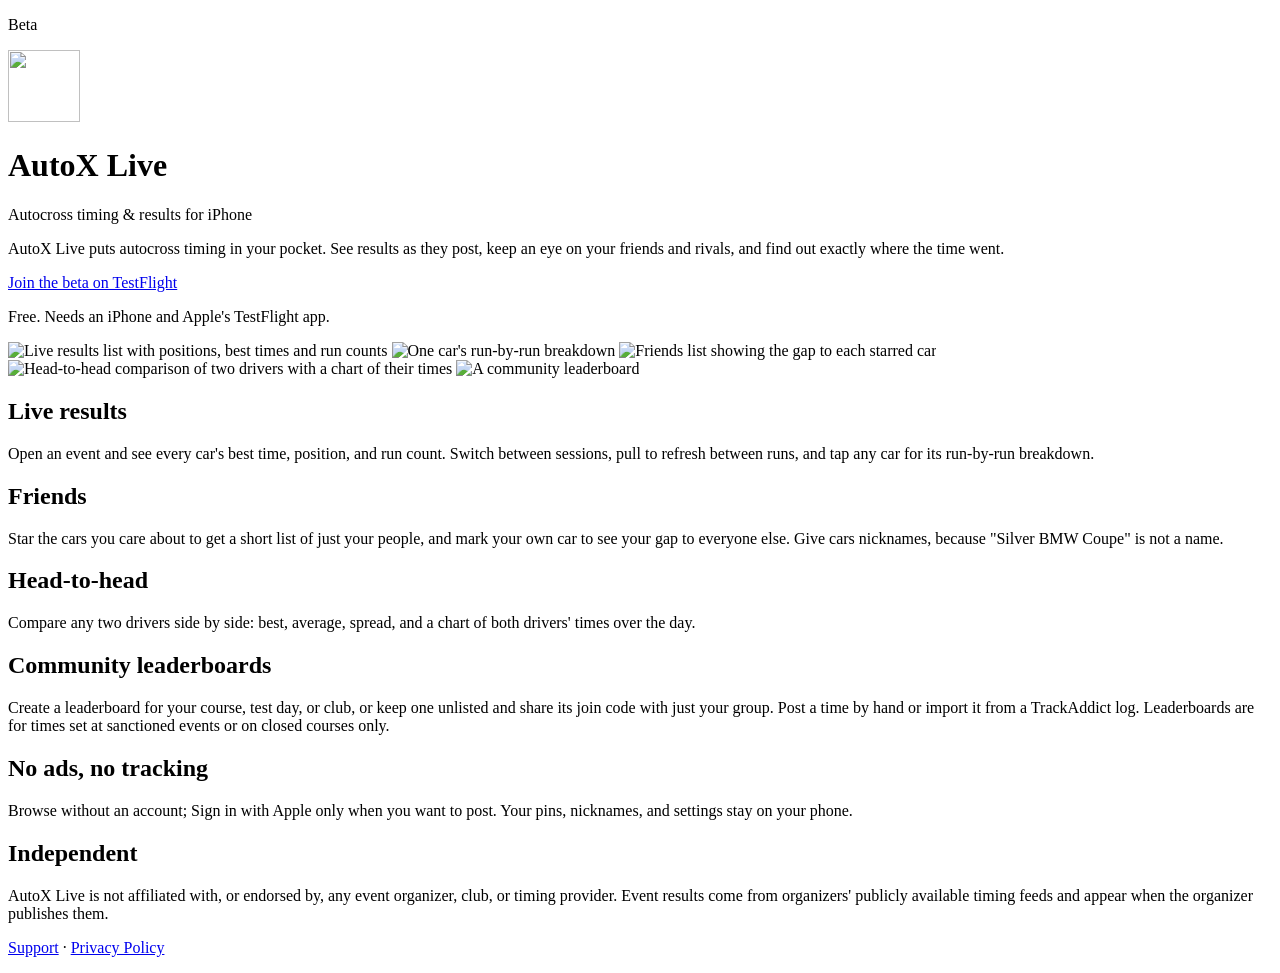
==== server/static/app.html @ bd76a36c "Landing page at /app with the TestFlight link and screenshots Co-Authored-By: Claude Opus 5.5 <norep" ====
<!DOCTYPE html>
<html lang="en">
<head>
<meta charset="utf-8">
<meta name="viewport" content="width=device-width, initial-scale=1">
<title>AutoX Live — Autocross timing & results</title>
<meta name="description" content="Follow autocross results as they post, pin your friends to see the gaps, compare runs head-to-head, and post your best times to community leaderboards.">
<meta property="og:title" content="AutoX Live">
<meta property="og:description" content="Autocross timing in your pocket. Now in beta on TestFlight.">
<meta property="og:image" content="https://autox.romangarms.com/static/landing/icon.png">
<link rel="icon" href="/static/landing/icon.png">
<link rel="stylesheet" href="/static/pages.css">
</head>
<body>
<main>
  <p class="tag">Beta</p>
  <div class="hero">
    <img class="icon" src="/static/landing/icon.png" alt="" width="72" height="72">
    <div>
      <h1>AutoX Live</h1>
      <p class="meta">Autocross timing &amp; results for iPhone</p>
    </div>
  </div>

  <p>AutoX Live puts autocross timing in your pocket. See results as they post, keep an eye on your
  friends and rivals, and find out exactly where the time went.</p>

  <p><a class="button" href="https://testflight.apple.com/join/txjt9rzr">Join the beta on TestFlight</a></p>
  <p class="meta">Free. Needs an iPhone and Apple's TestFlight app.</p>

  <div class="shots">
    <img src="/static/landing/live.jpg" alt="Live results list with positions, best times and run counts" width="660" height="1434">
    <img src="/static/landing/driver.jpg" alt="One car's run-by-run breakdown" width="660" height="1434" loading="lazy">
    <img src="/static/landing/friends.jpg" alt="Friends list showing the gap to each starred car" width="660" height="1434" loading="lazy">
    <img src="/static/landing/compare.jpg" alt="Head-to-head comparison of two drivers with a chart of their times" width="660" height="1434" loading="lazy">
    <img src="/static/landing/leaderboard.jpg" alt="A community leaderboard" width="660" height="1434" loading="lazy">
  </div>

  <h2>Live results</h2>
  <p>Open an event and see every car's best time, position, and run count. Switch between sessions,
  pull to refresh between runs, and tap any car for its run-by-run breakdown.</p>

  <h2>Friends</h2>
  <p>Star the cars you care about to get a short list of just your people, and mark your own car to
  see your gap to everyone else. Give cars nicknames, because "Silver BMW Coupe" is not a name.</p>

  <h2>Head-to-head</h2>
  <p>Compare any two drivers side by side: best, average, spread, and a chart of both drivers' times
  over the day.</p>

  <h2>Community leaderboards</h2>
  <p>Create a leaderboard for your course, test day, or club, or keep one unlisted and share its join
  code with just your group. Post a time by hand or import it from a TrackAddict log. Leaderboards
  are for times set at sanctioned events or on closed courses only.</p>

  <h2>No ads, no tracking</h2>
  <p>Browse without an account; Sign in with Apple only when you want to post. Your pins, nicknames,
  and settings stay on your phone.</p>

  <h2>Independent</h2>
  <p>AutoX Live is not affiliated with, or endorsed by, any event organizer, club, or timing
  provider. Event results come from organizers' publicly available timing feeds and appear when the
  organizer publishes them.</p>

  <p class="footer"><a href="/support">Support</a> · <a href="/privacy">Privacy Policy</a></p>
</main>
</body>
</html>
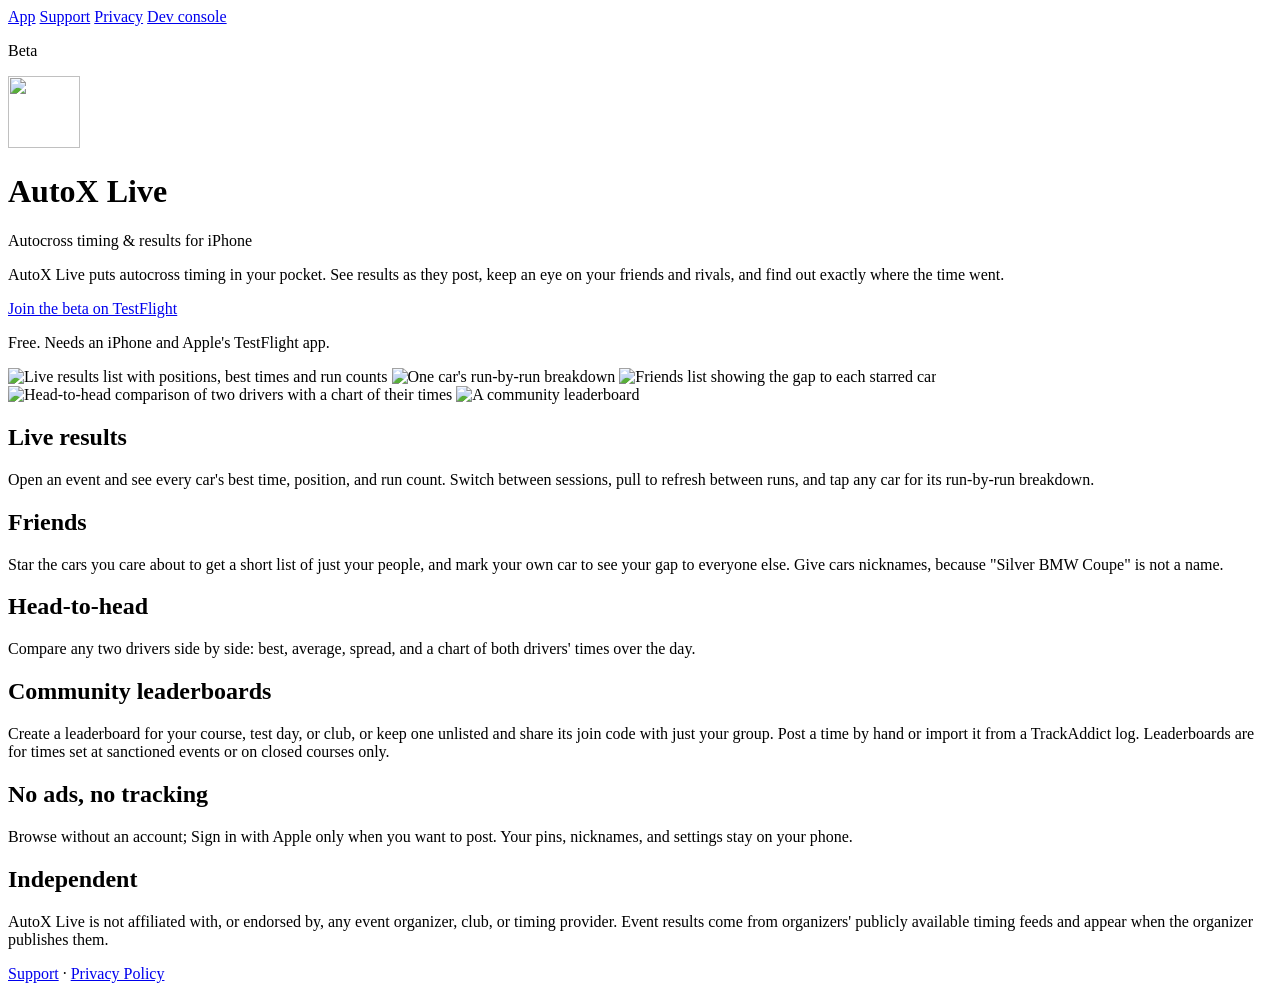
==== commit 42360dbe: "Site nav on the app, support and privacy pages, back-to-site link in the dev console Co-Authored-By:" ====
--- a/server/static/app.html
+++ b/server/static/app.html
@@ -13,6 +13,12 @@
 </head>
 <body>
 <main>
+  <nav class="site">
+    <a href="/app" aria-current="page">App</a>
+    <a href="/support">Support</a>
+    <a href="/privacy">Privacy</a>
+    <a href="/">Dev console</a>
+  </nav>
   <p class="tag">Beta</p>
   <div class="hero">
     <img class="icon" src="/static/landing/icon.png" alt="" width="72" height="72">
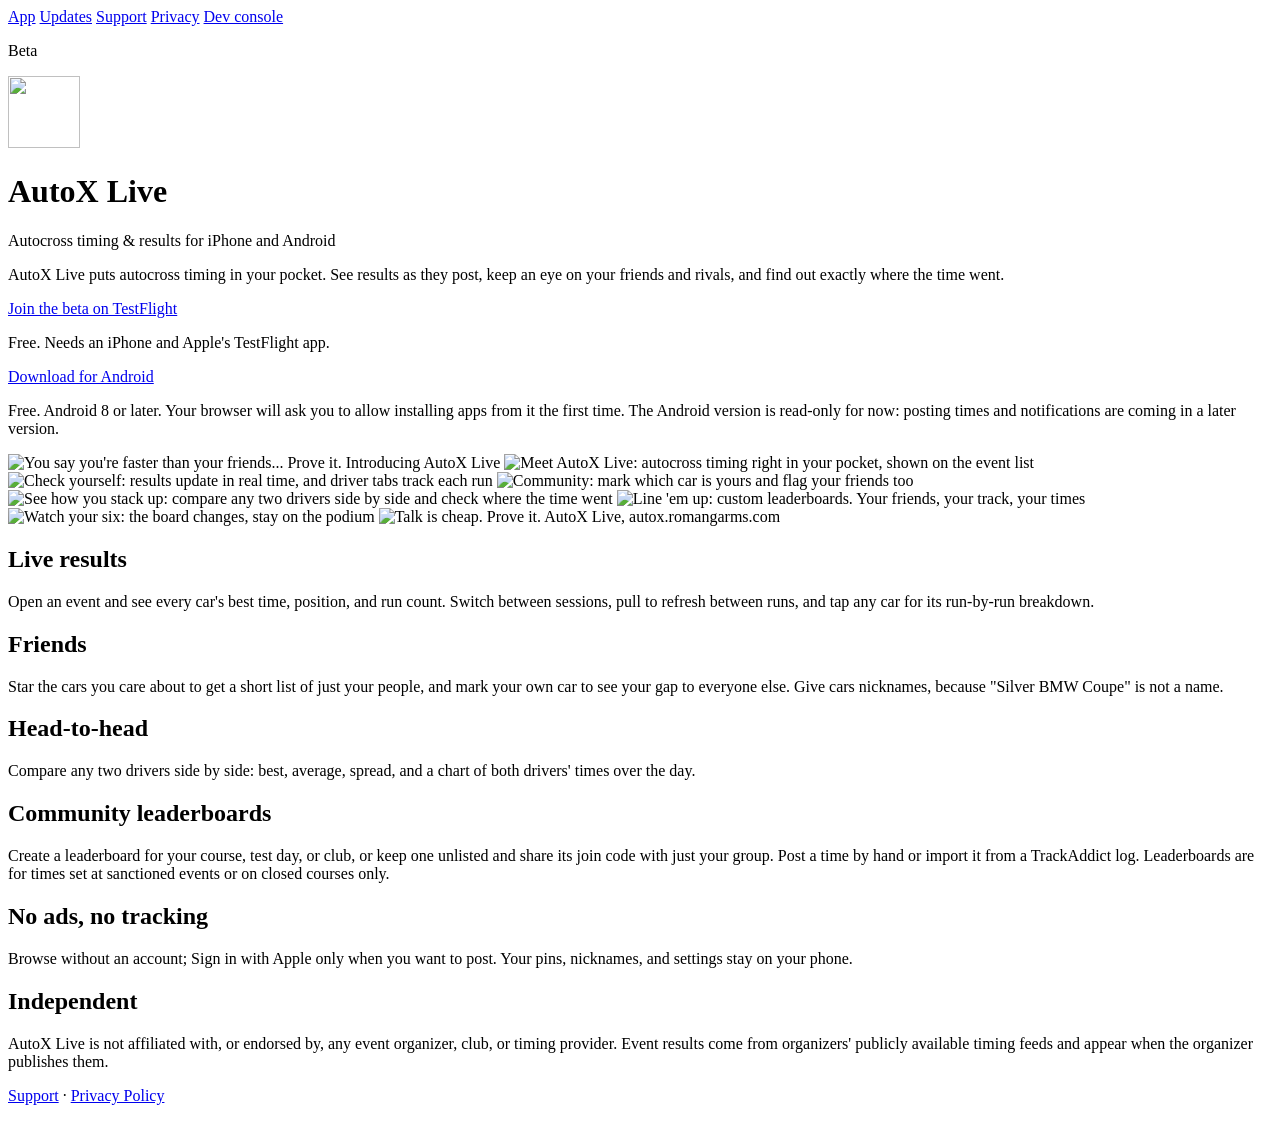
==== commit 1899b84a: "Move the Nutmeg outage note to a new Updates page with release notes The landing page loses its outa" ====
--- a/server/static/app.html
+++ b/server/static/app.html
@@ -1,74 +1,99 @@
 <!DOCTYPE html>
 <html lang="en">
+
 <head>
-<meta charset="utf-8">
-<meta name="viewport" content="width=device-width, initial-scale=1">
-<title>AutoX Live — Autocross timing & results</title>
-<meta name="description" content="Follow autocross results as they post, pin your friends to see the gaps, compare runs head-to-head, and post your best times to community leaderboards.">
-<meta property="og:title" content="AutoX Live">
-<meta property="og:description" content="Autocross timing in your pocket. Now in beta on TestFlight.">
-<meta property="og:image" content="https://autox.romangarms.com/static/landing/icon.png">
-<link rel="icon" href="/static/landing/icon.png">
-<link rel="stylesheet" href="/static/pages.css">
+  <meta charset="utf-8">
+  <meta name="viewport" content="width=device-width, initial-scale=1">
+  <title>AutoX Live — Autocross timing & results</title>
+  <meta name="description"
+    content="Follow autocross results as they post, pin your friends to see the gaps, compare runs head-to-head, and post your best times to community leaderboards.">
+  <meta property="og:title" content="AutoX Live">
+  <meta property="og:description" content="Autocross timing in your pocket. Now in beta on TestFlight.">
+  <meta property="og:image" content="https://autox.romangarms.com/static/landing/icon.png">
+  <link rel="icon" href="/static/landing/icon.png">
+  <link rel="stylesheet" href="/static/pages.css">
 </head>
+
 <body>
-<main>
-  <nav class="site">
-    <a href="/app" aria-current="page">App</a>
-    <a href="/support">Support</a>
-    <a href="/privacy">Privacy</a>
-    <a href="/">Dev console</a>
-  </nav>
-  <p class="tag">Beta</p>
-  <div class="hero">
-    <img class="icon" src="/static/landing/icon.png" alt="" width="72" height="72">
-    <div>
-      <h1>AutoX Live</h1>
-      <p class="meta">Autocross timing &amp; results for iPhone</p>
+  <main>
+    <nav class="site">
+      <a href="/" aria-current="page">App</a>
+      <a href="/updates">Updates</a>
+      <a href="/support">Support</a>
+      <a href="/privacy">Privacy</a>
+      <a href="/dev">Dev console</a>
+    </nav>
+    <p class="tag">Beta</p>
+    <div class="hero">
+      <img class="icon" src="/static/landing/icon.png" alt="" width="72" height="72">
+      <div>
+        <h1>AutoX Live</h1>
+        <p class="meta">Autocross timing &amp; results for iPhone and Android</p>
+      </div>
     </div>
-  </div>
 
-  <p>AutoX Live puts autocross timing in your pocket. See results as they post, keep an eye on your
-  friends and rivals, and find out exactly where the time went.</p>
+    <p>AutoX Live puts autocross timing in your pocket. See results as they post, keep an eye on your
+      friends and rivals, and find out exactly where the time went.</p>
 
-  <p><a class="button" href="https://testflight.apple.com/join/txjt9rzr">Join the beta on TestFlight</a></p>
-  <p class="meta">Free. Needs an iPhone and Apple's TestFlight app.</p>
+    <p><a class="button" href="https://testflight.apple.com/join/txjt9rzr">Join the beta on TestFlight</a></p>
+    <p class="meta">Free. Needs an iPhone and Apple's TestFlight app.</p>
 
-  <div class="shots">
-    <img src="/static/landing/live.jpg" alt="Live results list with positions, best times and run counts" width="660" height="1434">
-    <img src="/static/landing/driver.jpg" alt="One car's run-by-run breakdown" width="660" height="1434" loading="lazy">
-    <img src="/static/landing/friends.jpg" alt="Friends list showing the gap to each starred car" width="660" height="1434" loading="lazy">
-    <img src="/static/landing/compare.jpg" alt="Head-to-head comparison of two drivers with a chart of their times" width="660" height="1434" loading="lazy">
-    <img src="/static/landing/leaderboard.jpg" alt="A community leaderboard" width="660" height="1434" loading="lazy">
-  </div>
+    <p><a class="button" href="/android">Download for Android</a></p>
+    <p class="meta">Free. Android 8 or later. Your browser will ask you to allow installing apps from it
+      the first time. The Android version is read-only for now: posting times and notifications are
+      coming in a later version.</p>
 
-  <h2>Live results</h2>
-  <p>Open an event and see every car's best time, position, and run count. Switch between sessions,
-  pull to refresh between runs, and tap any car for its run-by-run breakdown.</p>
+    <div class="shots">
+      <img src="/static/landing/intro.jpg"
+        alt="You say you're faster than your friends... Prove it. Introducing AutoX Live" width="900" height="1125">
+      <img src="/static/landing/meet.jpg"
+        alt="Meet AutoX Live: autocross timing right in your pocket, shown on the event list" width="900" height="1125"
+        loading="lazy">
+      <img src="/static/landing/check-yourself.jpg"
+        alt="Check yourself: results update in real time, and driver tabs track each run" width="900" height="1125"
+        loading="lazy">
+      <img src="/static/landing/community.jpg" alt="Community: mark which car is yours and flag your friends too"
+        width="900" height="1125" loading="lazy">
+      <img src="/static/landing/stack-up.jpg"
+        alt="See how you stack up: compare any two drivers side by side and check where the time went" width="900"
+        height="1125" loading="lazy">
+      <img src="/static/landing/leaderboards.jpg"
+        alt="Line 'em up: custom leaderboards. Your friends, your track, your times" width="900" height="1125"
+        loading="lazy">
+      <img src="/static/landing/watch-your-six.jpg" alt="Watch your six: the board changes, stay on the podium"
+        width="900" height="1125" loading="lazy">
+      <img src="/static/landing/prove-it.jpg" alt="Talk is cheap. Prove it. AutoX Live, autox.romangarms.com"
+        width="900" height="1125" loading="lazy">
+    </div>
 
-  <h2>Friends</h2>
-  <p>Star the cars you care about to get a short list of just your people, and mark your own car to
-  see your gap to everyone else. Give cars nicknames, because "Silver BMW Coupe" is not a name.</p>
+    <h2>Live results</h2>
+    <p>Open an event and see every car's best time, position, and run count. Switch between sessions,
+      pull to refresh between runs, and tap any car for its run-by-run breakdown.</p>
 
-  <h2>Head-to-head</h2>
-  <p>Compare any two drivers side by side: best, average, spread, and a chart of both drivers' times
-  over the day.</p>
+    <h2>Friends</h2>
+    <p>Star the cars you care about to get a short list of just your people, and mark your own car to
+      see your gap to everyone else. Give cars nicknames, because "Silver BMW Coupe" is not a name.</p>
 
-  <h2>Community leaderboards</h2>
-  <p>Create a leaderboard for your course, test day, or club, or keep one unlisted and share its join
-  code with just your group. Post a time by hand or import it from a TrackAddict log. Leaderboards
-  are for times set at sanctioned events or on closed courses only.</p>
+    <h2>Head-to-head</h2>
+    <p>Compare any two drivers side by side: best, average, spread, and a chart of both drivers' times
+      over the day.</p>
 
-  <h2>No ads, no tracking</h2>
-  <p>Browse without an account; Sign in with Apple only when you want to post. Your pins, nicknames,
-  and settings stay on your phone.</p>
+    <h2>Community leaderboards</h2>
+    <p>Create a leaderboard for your course, test day, or club, or keep one unlisted and share its join
+      code with just your group. Post a time by hand or import it from a TrackAddict log. Leaderboards
+      are for times set at sanctioned events or on closed courses only.</p>
 
-  <h2>Independent</h2>
-  <p>AutoX Live is not affiliated with, or endorsed by, any event organizer, club, or timing
-  provider. Event results come from organizers' publicly available timing feeds and appear when the
-  organizer publishes them.</p>
+    <h2>No ads, no tracking</h2>
+    <p>Browse without an account; Sign in with Apple only when you want to post. Your pins, nicknames,
+      and settings stay on your phone.</p>
 
-  <p class="footer"><a href="/support">Support</a> · <a href="/privacy">Privacy Policy</a></p>
-</main>
+    <h2>Independent</h2>
+    <p>AutoX Live is not affiliated with, or endorsed by, any event organizer, club, or timing
+      provider. Event results come from organizers' publicly available timing feeds and appear when the
+      organizer publishes them.</p>
+
+    <p class="footer"><a href="/support">Support</a> · <a href="/privacy">Privacy Policy</a></p>
+  </main>
 </body>
-</html>
+
+</html>
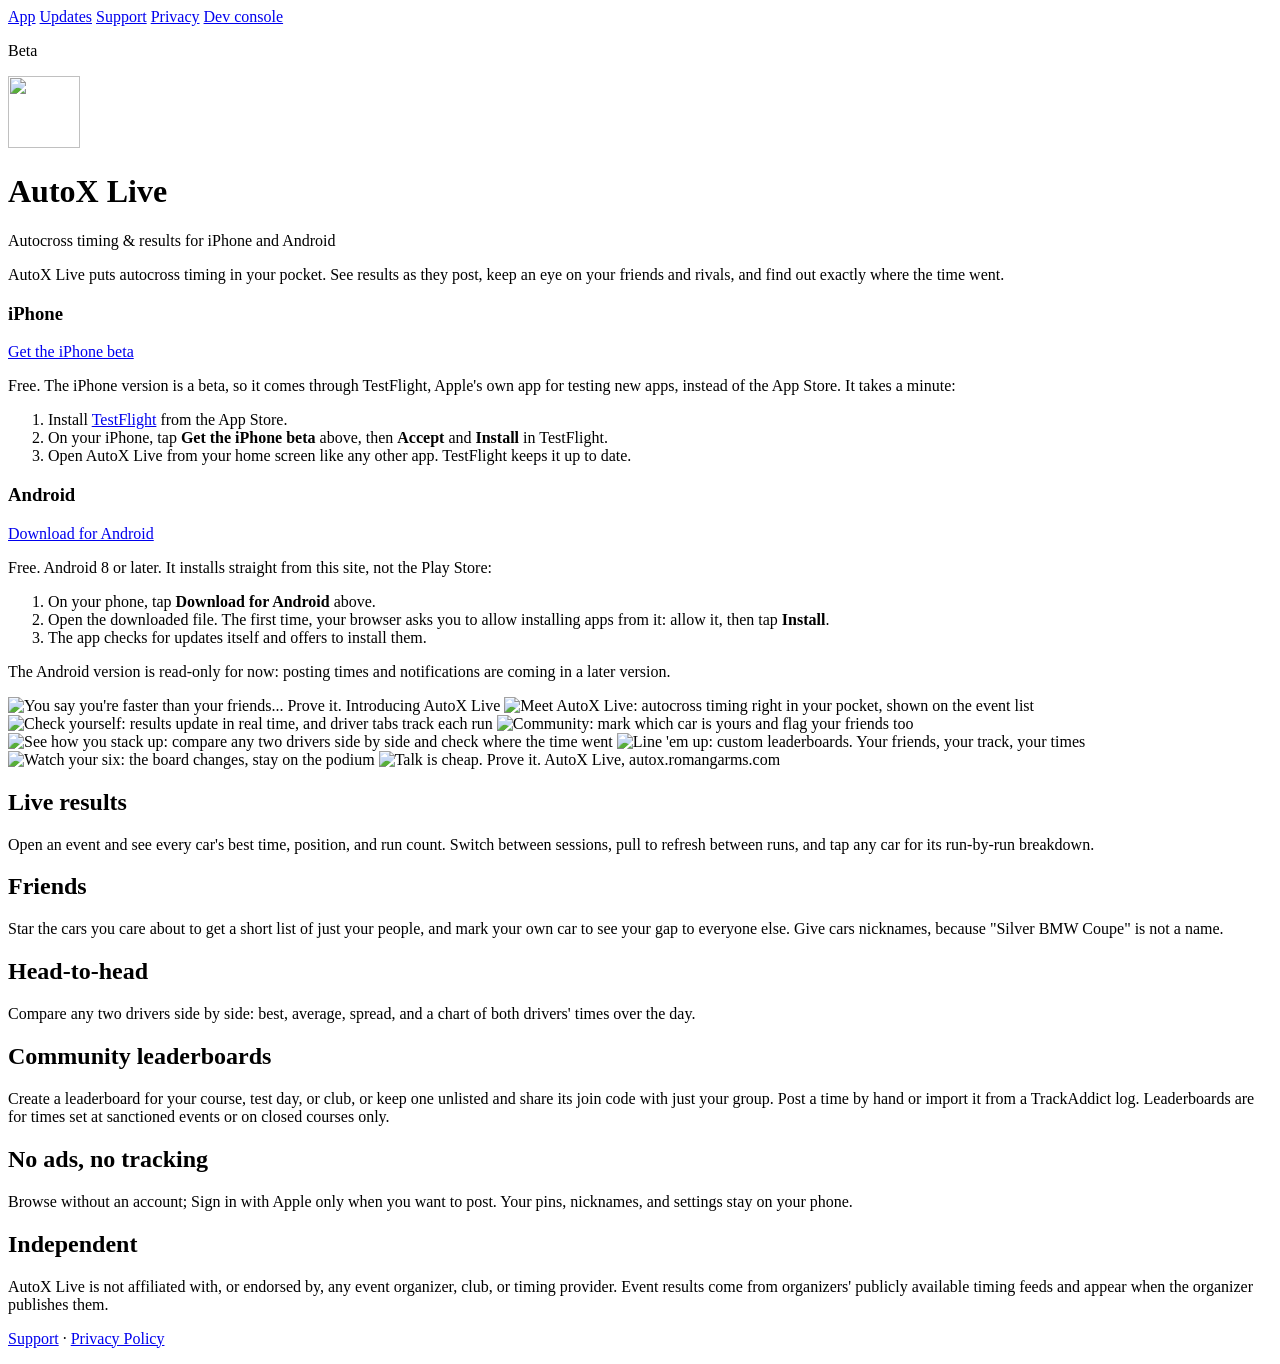
==== commit 046de791: "Label the landing page's download buttons by platform and add install steps The TestFlight button no" ====
--- a/server/static/app.html
+++ b/server/static/app.html
@@ -35,13 +35,35 @@
     <p>AutoX Live puts autocross timing in your pocket. See results as they post, keep an eye on your
       friends and rivals, and find out exactly where the time went.</p>
 
-    <p><a class="button" href="https://testflight.apple.com/join/txjt9rzr">Join the beta on TestFlight</a></p>
-    <p class="meta">Free. Needs an iPhone and Apple's TestFlight app.</p>
+    <div class="get">
+      <section class="platform">
+        <h3>iPhone</h3>
+        <p><a class="button" href="https://testflight.apple.com/join/txjt9rzr">Get the iPhone beta</a></p>
+        <p class="meta">Free. The iPhone version is a beta, so it comes through TestFlight, Apple's own app
+          for testing new apps, instead of the App Store. It takes a minute:</p>
+        <ol class="steps">
+          <li>Install <a href="https://apps.apple.com/app/testflight/id899247664">TestFlight</a> from the
+            App Store.</li>
+          <li>On your iPhone, tap <b>Get the iPhone beta</b> above, then <b>Accept</b> and
+            <b>Install</b> in TestFlight.</li>
+          <li>Open AutoX Live from your home screen like any other app. TestFlight keeps it up to date.</li>
+        </ol>
+      </section>
 
-    <p><a class="button" href="/android">Download for Android</a></p>
-    <p class="meta">Free. Android 8 or later. Your browser will ask you to allow installing apps from it
-      the first time. The Android version is read-only for now: posting times and notifications are
-      coming in a later version.</p>
+      <section class="platform">
+        <h3>Android</h3>
+        <p><a class="button" href="/android">Download for Android</a></p>
+        <p class="meta">Free. Android 8 or later. It installs straight from this site, not the Play Store:</p>
+        <ol class="steps">
+          <li>On your phone, tap <b>Download for Android</b> above.</li>
+          <li>Open the downloaded file. The first time, your browser asks you to allow installing apps
+            from it: allow it, then tap <b>Install</b>.</li>
+          <li>The app checks for updates itself and offers to install them.</li>
+        </ol>
+        <p class="meta">The Android version is read-only for now: posting times and notifications are coming
+          in a later version.</p>
+      </section>
+    </div>
 
     <div class="shots">
       <img src="/static/landing/intro.jpg"
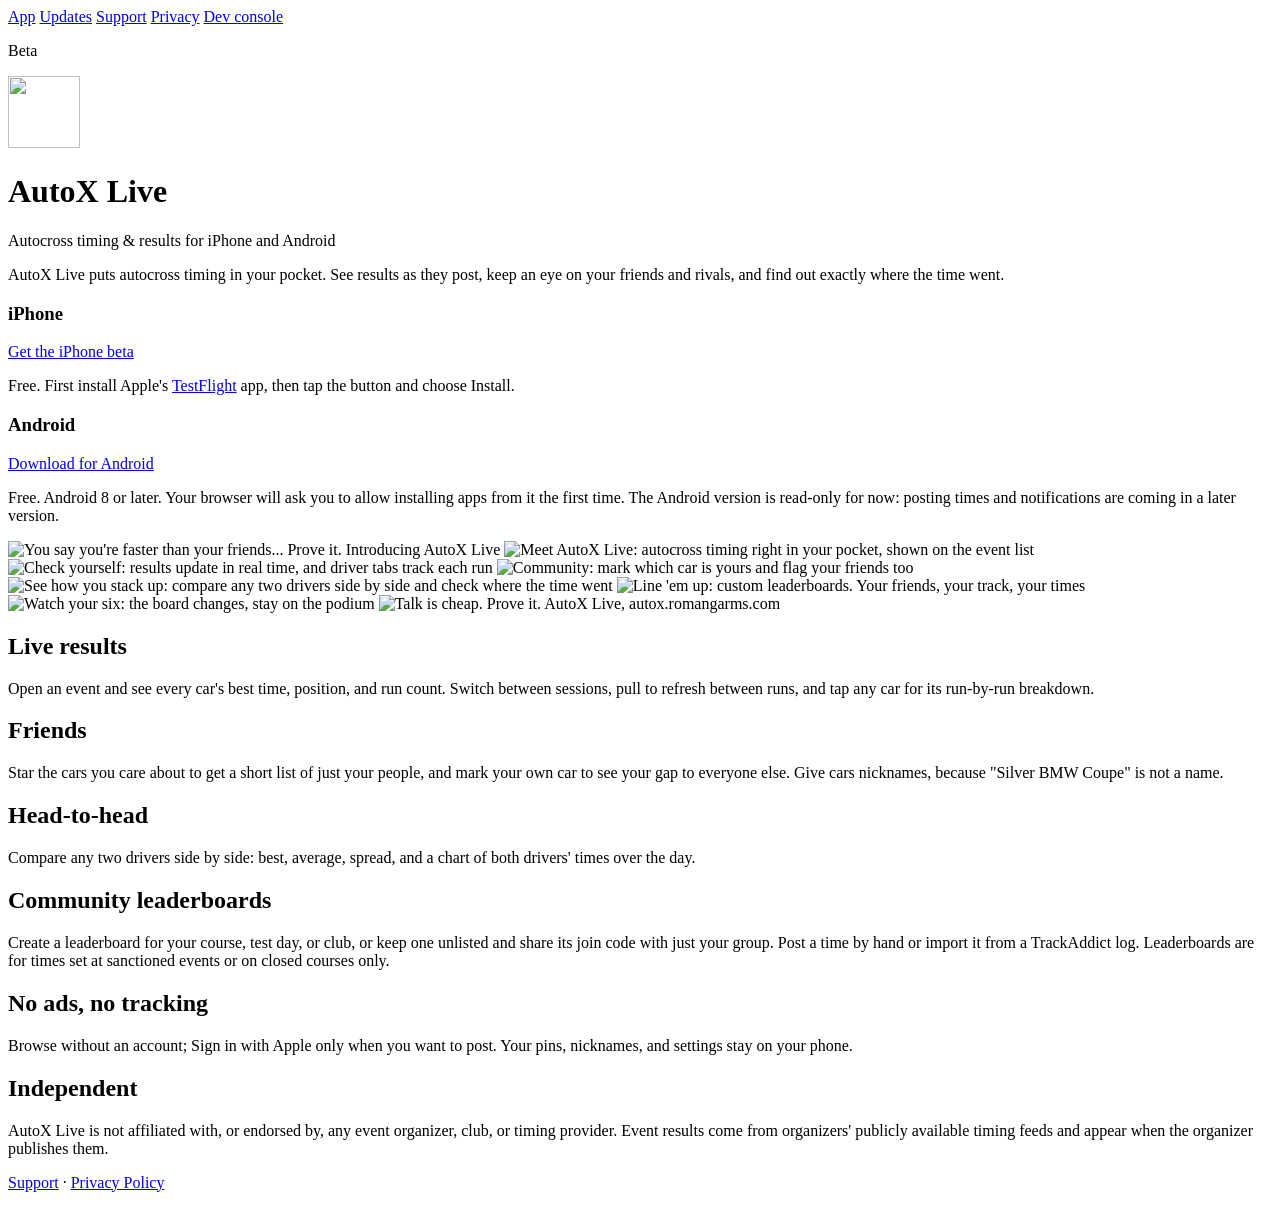
==== commit 5240d7ff: "Trim the download text and put iPhone and Android side by side Android keeps its original note; iPho" ====
--- a/server/static/app.html
+++ b/server/static/app.html
@@ -39,29 +39,15 @@
       <section class="platform">
         <h3>iPhone</h3>
         <p><a class="button" href="https://testflight.apple.com/join/txjt9rzr">Get the iPhone beta</a></p>
-        <p class="meta">Free. The iPhone version is a beta, so it comes through TestFlight, Apple's own app
-          for testing new apps, instead of the App Store. It takes a minute:</p>
-        <ol class="steps">
-          <li>Install <a href="https://apps.apple.com/app/testflight/id899247664">TestFlight</a> from the
-            App Store.</li>
-          <li>On your iPhone, tap <b>Get the iPhone beta</b> above, then <b>Accept</b> and
-            <b>Install</b> in TestFlight.</li>
-          <li>Open AutoX Live from your home screen like any other app. TestFlight keeps it up to date.</li>
-        </ol>
+        <p class="meta">Free. First install Apple's <a href="https://apps.apple.com/app/testflight/id899247664">TestFlight</a>
+          app, then tap the button and choose Install.</p>
       </section>
-
       <section class="platform">
         <h3>Android</h3>
         <p><a class="button" href="/android">Download for Android</a></p>
-        <p class="meta">Free. Android 8 or later. It installs straight from this site, not the Play Store:</p>
-        <ol class="steps">
-          <li>On your phone, tap <b>Download for Android</b> above.</li>
-          <li>Open the downloaded file. The first time, your browser asks you to allow installing apps
-            from it: allow it, then tap <b>Install</b>.</li>
-          <li>The app checks for updates itself and offers to install them.</li>
-        </ol>
-        <p class="meta">The Android version is read-only for now: posting times and notifications are coming
-          in a later version.</p>
+        <p class="meta">Free. Android 8 or later. Your browser will ask you to allow installing apps from it
+          the first time. The Android version is read-only for now: posting times and notifications are
+          coming in a later version.</p>
       </section>
     </div>
 
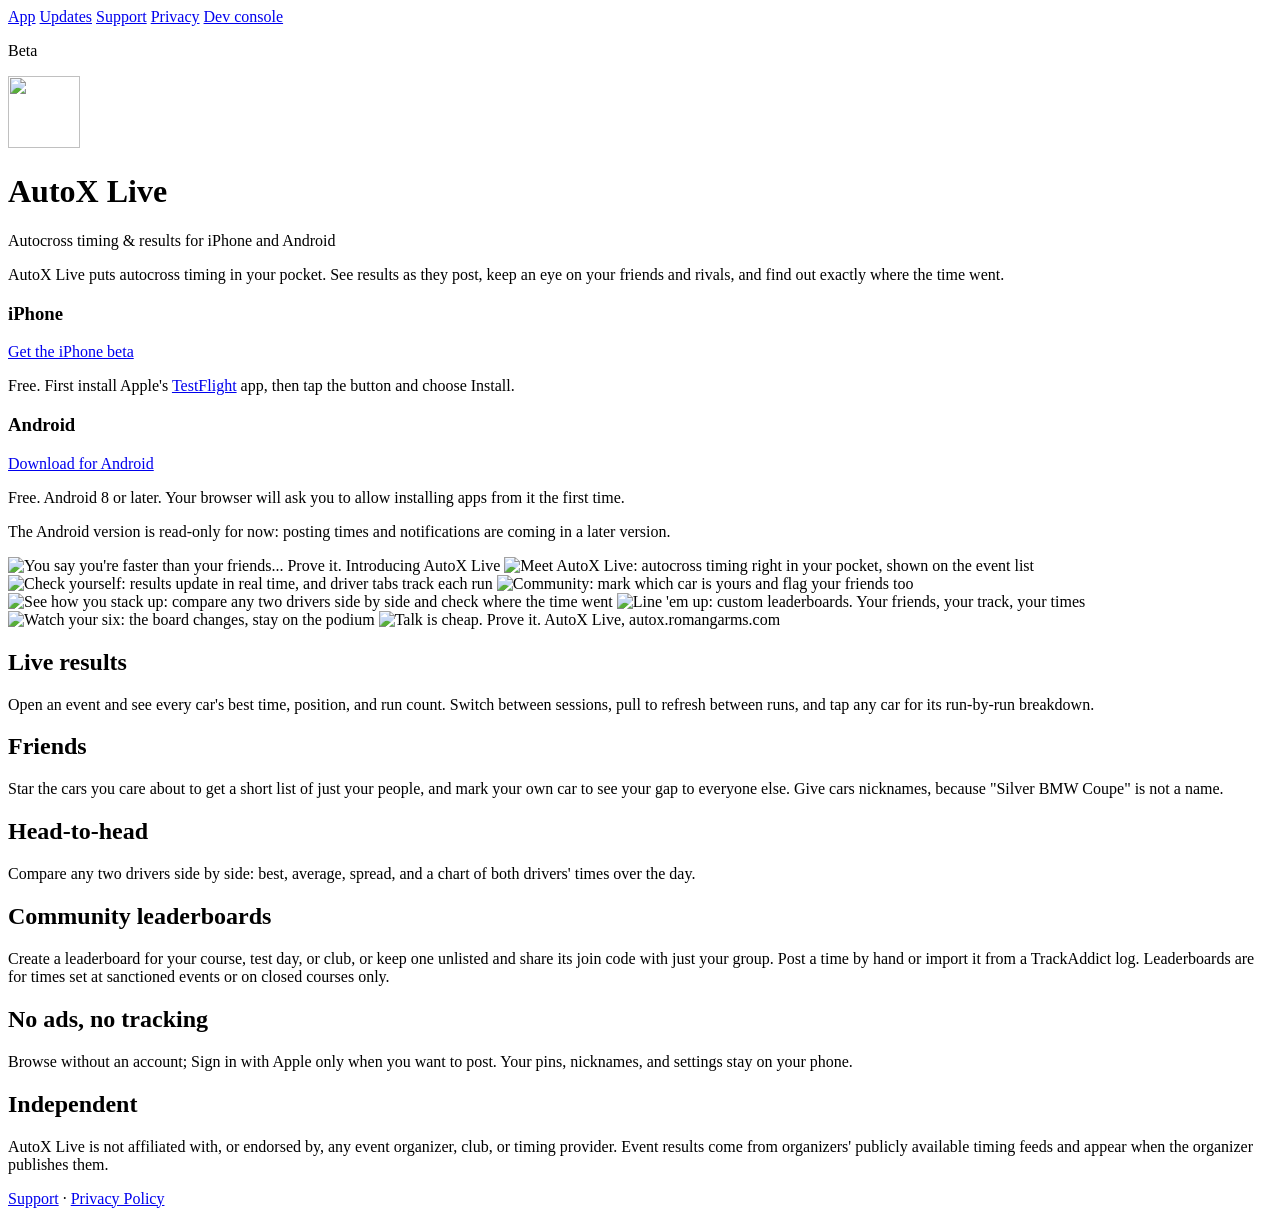
==== commit ceb62c3b: "Update app.html" ====
--- a/server/static/app.html
+++ b/server/static/app.html
@@ -11,7 +11,7 @@
   <meta property="og:description" content="Autocross timing in your pocket. Now in beta on TestFlight.">
   <meta property="og:image" content="https://autox.romangarms.com/static/landing/icon.png">
   <link rel="icon" href="/static/landing/icon.png">
-  <link rel="stylesheet" href="/static/pages.css">
+  <link rel="stylesheet" href="/static/pages.css?v=2">
 </head>
 
 <body>
@@ -39,14 +39,18 @@
       <section class="platform">
         <h3>iPhone</h3>
         <p><a class="button" href="https://testflight.apple.com/join/txjt9rzr">Get the iPhone beta</a></p>
-        <p class="meta">Free. First install Apple's <a href="https://apps.apple.com/app/testflight/id899247664">TestFlight</a>
+        <p class="meta">Free. First install Apple's <a
+            href="https://apps.apple.com/app/testflight/id899247664">TestFlight</a>
           app, then tap the button and choose Install.</p>
       </section>
       <section class="platform">
         <h3>Android</h3>
         <p><a class="button" href="/android">Download for Android</a></p>
         <p class="meta">Free. Android 8 or later. Your browser will ask you to allow installing apps from it
-          the first time. The Android version is read-only for now: posting times and notifications are
+          the first time.
+        </p>
+        <p class="meta">
+          The Android version is read-only for now: posting times and notifications are
           coming in a later version.</p>
       </section>
     </div>
